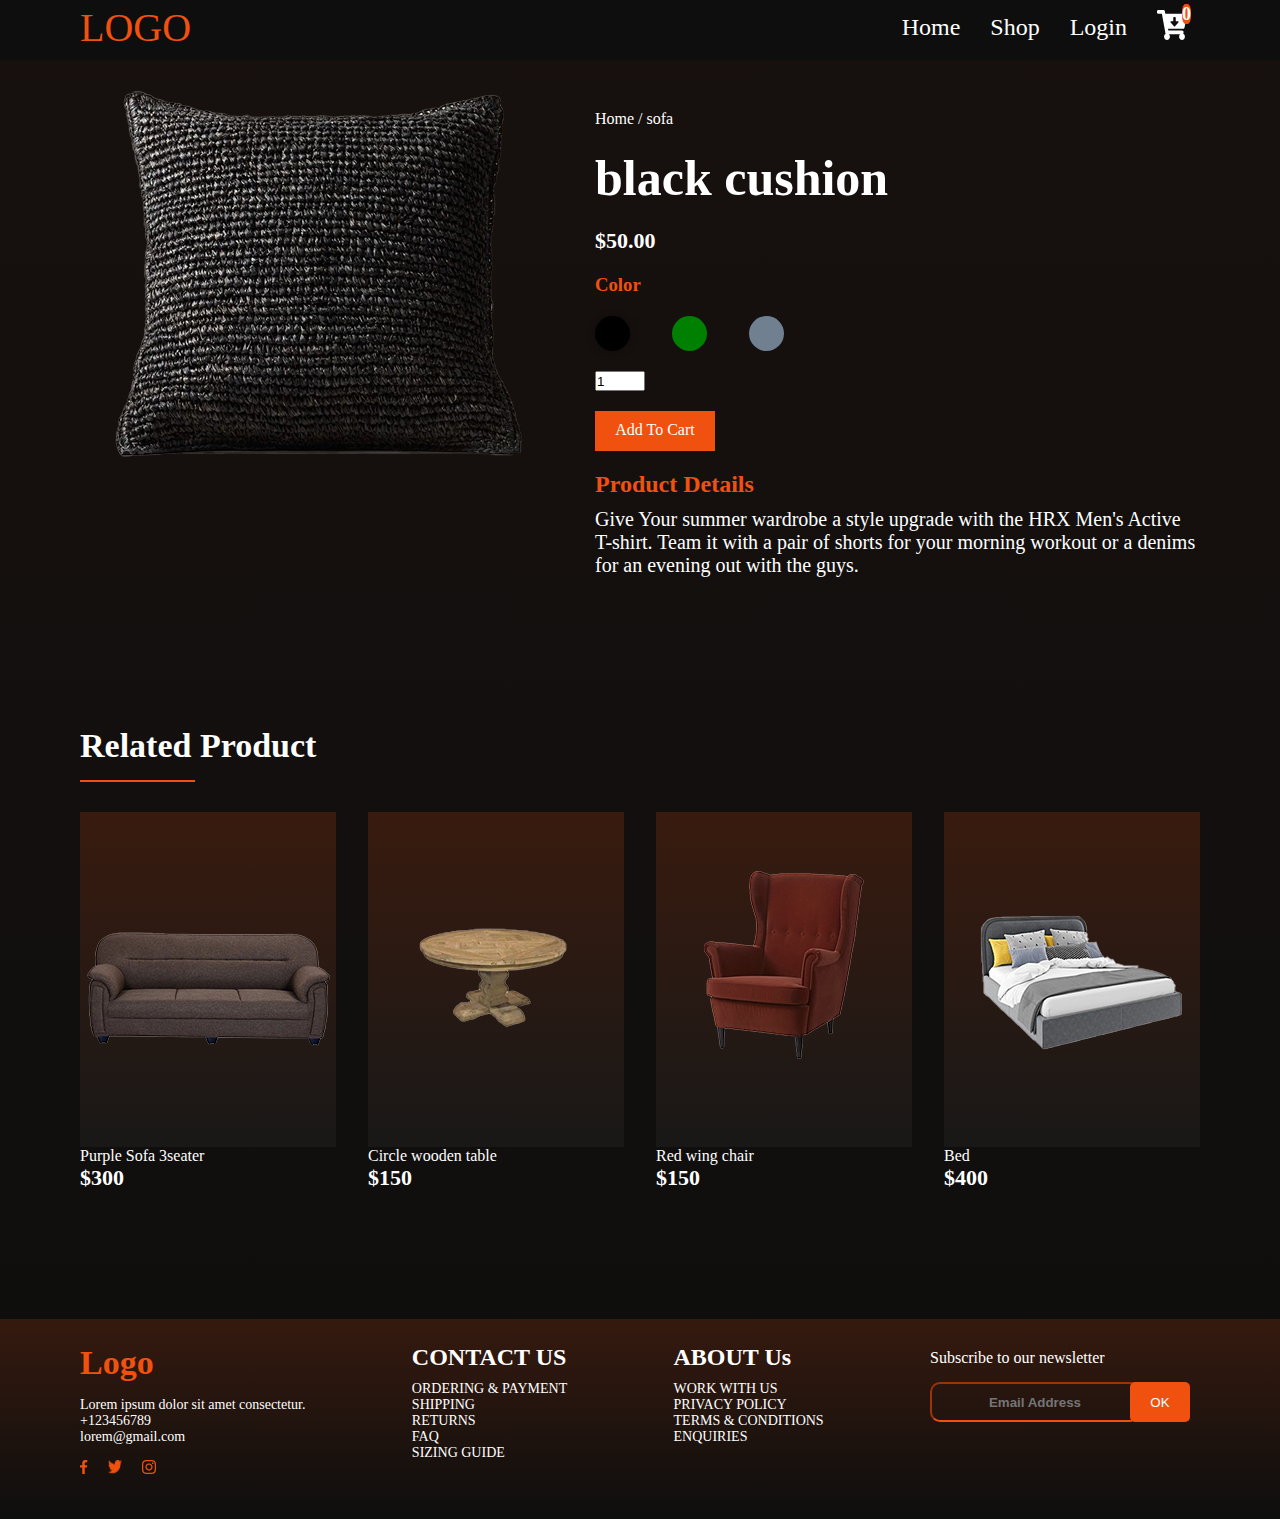
==== Product details/black cushion.html @ 8a03f96e "Added my files" ====
<!DOCTYPE html>
<html lang="en">
<head>
    <meta charset="UTF-8">
    <meta name="viewport" content="width=device-width, initial-scale=1.0">
    <title>Document</title>
    <link rel="stylesheet" href="../css/style.css">
</head>
<body>
 <div class="body-background">  
    <!-- Logo nav -->
  <header>
    <div class="wrapper-nav-div">
        <div id="logo-nav-div">
            <div class="logo">LOGO</div>
            <div id="nav-icons">
                <div id="closeBtn"><img src="../images/close-btn.png" alt=""></div>
                <nav>
                    <a href="../index.html" class="nav-item">Home</a>
                    <a href="../shop.html" class="nav-item">Shop</a>
                    <a href="contact.html" class="nav-item">Login</a>
                    <div id="cartBtn" class="nav-icon">
                        <img src="../images/cart-arrow-down.png" alt="">
                        <span id="num">0</span>
                    </div>
                </nav>
             
            </div>  
        </div>
        <!-- <div class="nav-icon-div">
            <div class="nav-icon"><img src="/images/search.png" alt=""></div>
            <div id="cartBtn" class="nav-icon">
                <img src="/images/cart-arrow-down.png" alt="">
                <span id="num">0</span>
            </div>
            <div class="nav-icon"><img src="/images/heart.png" alt="" class="nav-icon"></div>
        </div>   -->
        <div id="menu-bar"><img src="../images/Menu.png" alt=""
            srcset="../images/Menu.png 40w,
                    ../images/Menu-mobile-35.png 35w    
            "
            sizes="(max-width: 480px) 35px, 40px"
       >
       </div>

    </div>
  </header>



    <div class="wrapper-div detailPage">   
        <div class="cartContent hide">
            <div class="logoCloseBtn">
                <div class="logo">LOGO</div>
                <div id="cartCloseBtn"><img src="../images/close-btn.png" alt=""></div>
            </div>
            <div class="contentHeader">
                <div class="titleName">Product</div>
                <div class="titleQuantity">Quantity</div>
                <div class="titleSubtotal">Subtotal</div>
            </div>
            <div class="cartItems">
                <!-- <div class="item">
                        <div class="itemProduct">
                            <div class="itemImg"><img src="images/card-table.png" alt=""></div>
                            <div class="itemImgDetails">
                                <p class="cName">name: 2seater brown leather sofa</p>
                                <p class="cPrice"><span class="cpLabel">price:</span> $200</p>
                                <p class="vari"><span class="cvLabel">variation: </span>Red</p>
                                <p class="del">remove</p>
                            </div>     
                        </div>
                        <input class="quantity"  type="number" value="1">
                        <div class="subtotal">200</div>
                </div>      -->
            </div>
            <div class="cartTotal">
                <div class="Sbt">
                        <p class="sbtTitle">Subtotal</p>
                        <p id="sbtValue">$0</p>
                    </div>
                    <div class="Tax">
                        <p class="tax">Tax</p>
                        <p class="taxValue">$0</p>
                    </div>
                    <div class="Total">
                        <p class="ttlTitle">Total</p>
                        <p class="ttlValue">$0</p>
                    </div>
                    <div class="checkout">Proceed To Checkout</div>
            </div>
  
</div>
        <div class="itemDetail">
                <div class="imgBox">
                    <div class="bigImg">
                        <img src="../images/black cushion.png" alt="">
                    </div>
                </div>
                <div class="imgDetails">
                    <p class="type">Home / sofa</p>
                    <h1 class="name">black cushion</h1>
                    <h4 class="price">$50.00</h4>
                    <h3 class="variTitle">Color</h3>
                    <div class="variations">
                        <div class="variation color cushion color-black active-color" data-color="black"></div>
                        <div class="variation color cushion color-green" data-color="green"></div>
                        <div class="variation color cushion color-gray" data-color="gray"></div>
                    </div>
                    <input class="quantity" type="number" value="1">
                    <a href="" class="btnAdd">Add To Cart</a>
                    <div class="productDesc">
                        <h3 class="detailTiltle">Product Details<i class="fa fa-indent"><!--this is for the icon next to it--></i></h3>
                        <p class="desc">Give Your summer wardrobe a style upgrade with the HRX
                        Men's Active T-shirt. Team it with a pair of shorts for 
                        your morning workout or a denims for an evening out with
                        the guys.</p>
                    </div>
                </div>
        </div>

        
        <!-- Products -->
       <div id="Product-div">
        <h1>Related Product</h1>
        <div class="dash"></div>
        <div class="product-img-div">
            <div class="product-img-details">
                <div class="img-product">
                    <a href="../Product details/purple  sofa.html"><img src="../images/product 3seater purple  sofa.png" alt=""></a>
                </div>
                <div class="product-details">
                    <div class="name-price">
                        <p class="product-name">Purple Sofa 3seater</p>
                        <p class="price">$300</p>
                    </div>
                    <div class="star-rating">
                    </div>
                </div>
            </div>
            <div class="product-img-details">
                <div class="img-product">
                    <a href="../Product details/Circle wooden table.html"><img src="../images/product Circle wooden table.png" alt=""></a>
                </div>
                <div class="product-details">
                    <div class="name-price">
                        <p class="product-name">Circle wooden table</p>
                        <p class="price">$150</p>
                    </div>
                    <div class="star-rating">
                    </div>
                </div>
            </div>
       
            <div class="product-img-details">
                <div class="img-product">
                    <a href="../Product details/red wing chair.html"><img src="../images/product red wing chair.png" alt=""></a>
                </div>
                <div class="product-details">
                    <div class="name-price">
                        <p class="product-name">Red wing chair</p>
                        <p class="price">$150</p>
                    </div>
                    <div class="star-rating">
                    </div>
                </div>
            </div>
            <div class="product-img-details">
                <div class="img-product">
                    <a href="../Product details/bed.html"><img src="../images/product bed.png" alt=""></a>
                </div>
                <div class="product-details">
                    <div class="name-price">
                        <p class="product-name">Bed</p>
                        <p class="price">$400</p>
                    </div>
                    <div class="star-rating">
                    </div>
                </div>
            </div>
        </div>
        <div class="load-btn"><img src="../images/load btn.png" alt=""></div>
   </div>
    <!-- /Products -->


    </div>   
    <!-- footer -->
    <footer>
        <div class="wrapper-div">
            <div class="footer-details-div">
                <div class="footer-logo-details">
                    <div class="footer-logo">Logo</div>
                    <p class="address">Lorem ipsum dolor sit amet consectetur.</p>
                    <p class="tel">+123456789</p>
                    <p class="email">lorem@gmail.com</p>
                    <div class="footer-icons">
                        <img src="../images/fb.png" alt="">
                        <img src="../images/tw.png" alt="">
                        <img src="../images/ig.png" alt="">
                    </div>
                </div>
    
                <div id="contuct-us">
                    <h1 class="contuct">CONTACT US</h1>
                    <p class="Ordering-payment">ORDERING & PAYMENT</p>
                    <p class="Shipping">SHIPPING</p>
                    <p class="Returns">RETURNS</p>
                    <p class="Faq">FAQ</p>
                    <p class="Sizing-guide">SIZING GUIDE</p>
                </div>
    
                <div id="About-us">
                    <h1 class="about">ABOUT Us</h1>
                    <p class="work-with-us">WORK WITH US</p>
                    <p class="privacy">PRIVACY POLICY</p>
                    <p class="terms">TERMS & CONDITIONS</p>
                    <p class="enquiries">ENQUIRIES</p>
                </div>
    
                <div id="subscribe">
                    <p class="subscribe-details">Subscribe to our newsletter</p>
                    <div class="email-form">
                        <input type="text" class="sbTex" placeholder="Email Address">
                        <button class="sbBtn">OK</button>
                    </div>
                </div>
            </div>
        </div>
    </footer>
    <!-- /footer -->
</div>   

<script src="../js/index.js"></script>
</body>
</html>
---- css/style.css ----
*{
    margin: 0;
    padding: 0;
    box-sizing: border-box;
}
:root{
    /* --box-color: rgba(128, 128, 128, 0.411); 
    --color: #2699FB;
    --item: #2698fb60; */
    --backgroundColor: #0E0E0E;
    --logoColor: #F1510F;
    --menuColor: #f1530f85;
    --colortext: #FFFFFF;
    --boxcolor: linear-gradient(to bottom, rgba(251, 80, 13, 0.027), rgba(94, 94, 94, 0%));
    --navcolor: linear-gradient(to bottom, rgba(241, 81, 15, 23%), rgba(94, 94, 94, 1%));
    --itemBox:  linear-gradient(to bottom, rgba(241, 83, 15, 0.171), rgba(56, 56, 56, 22%));
    --discountbox: linear-gradient(to bottom, rgba(241, 81, 15, 12%), rgba(56, 56, 56, 20%));
    --footerboxcolor: linear-gradient(to bottom, rgba(241, 81, 15, 17%), rgba(14, 14, 14, 0%));
}
body{
   background-color: var(--backgroundColor);
}
.body-background{
    width: 100%;
    background-image: linear-gradient( to bottom, rgba(251, 80, 13, 0.041), rgba(94, 94, 94, 0%)) ;
    display: flex;
    flex-direction: column;
    gap: 60px;
    overflow-x: hidden;
    /* position: relative; */
    /* z-index: 0; */
}
a{
    text-decoration: none;
}
h1,  p{
    color: var(--colortext);
}
header{
    background-color: var(--backgroundColor);
    position: fixed;
    top: 0;
    width: 100%;
    max-width: inherit;
    height: 60px;
    z-index: 250;
}
.wrapper-nav-div{
    max-width: 1120px;
    margin: 0 auto;
    display: flex;
    align-items: center;
}
.wrapper-div{
    max-width: 1120px;
    margin: 0 auto;
    display: flex;
    flex-direction: column;
    align-items: center;
    gap: 50px;
}
/* nav logo */
#logo-nav-div{
    width: 100%;
    border: none;
    display: flex;
    justify-content: space-between;
    align-items: center;
}
#closeBtn{
    display: none;
    cursor: pointer;
}
#menu-bar{
    display: none;
    cursor: pointer;
}
.logo{
    color: var(--logoColor);
    font-size: 40px;
    cursor: pointer;
}
#nav-icons{
    display: flex;
    align-items: center;
}
nav{
    display: flex;
    align-items: center;
    width: 70%;
    /* justify-content: space-between; */
}
.active{
    text-decoration: underline var(--logoColor) 3px;
    text-underline-offset: 0.7rem;
}
#logo-nav-div nav{
    display: flex;
    gap: 30px;
    cursor: pointer;
}
#logo-nav-div nav a{
    color: white;
    font-size: 24px;
}
.nav-icon-div{
    display: flex;
    justify-content: space-between;
    align-items: center;
    gap: 35px;
    cursor: pointer;
}
#cartBtn{
    position: relative;
    top: 10px;
}
.cartIcon{
    width: 25px;
    height: 25px;
}
.cartIcon img{
    width: 100%;
}
#num{
    font-size: 18px;
    font-weight: 900;
    position: relative;
    bottom: 40px;
    left: 25px;
    background-color: var(--logoColor);
    color: var(--colortext);
    border: none;
    border-radius: 40%;
}
.nav-icon-div img{
    width: 25px;
}
.cartContent{
    width: 83%;
    min-height: 100px;
    position: fixed;
    top: 80px;
    left: 8.4%;
    background-color: var(--backgroundColor);
    display: flex;
    flex-direction: column;
    gap: 20px;
    z-index: 200;
    overflow-y: scroll;
    overscroll-behavior: contain;
}
.logoCloseBtn{
    display: flex;
    justify-content: space-between;
    padding: 20px;
}
#cartCloseBtn{
    cursor: pointer;
}
#cartCloseBtn img{
    width: 100%;
}
.contentHeader{
    display: flex;justify-content: space-between;
    padding: 20px 20px 0px 20px;
}
.titleName, .titleQuantity, .titleSubtotal{
    font-size: 18px;
    color: var(--logoColor);
}
.cartItems{
    width: 100%;
    height: 30vh;
    display: flex;
    flex-direction: column;
    justify-content: space-between;
    padding: 0px 20px 0px 0px;
    gap: 20px;
    overflow: scroll;
    overscroll-behavior: contain;
}
.item{
    display: flex;
    justify-content: space-between; 
    align-items: flex-start;
}
.itemProduct{
    display: flex;
    width: 250px;
    gap: 10px;
}
.itemImg{
    width: 120px;
    height: 120px;
}
.itemImg img{
    width: 100%;
}
.itemImgDetails{
    width: 120px;
    height: 120px;
}
.cName{
    font-size: 16px;
}
.cPrice{
    font-size: 18px;
}
.del{
    font-size: 18px;
    color: var(--logoColor);
}
.item .quantity{
    position: relative;
    right: 110px;
    width: 50px;
    /* justify-self: end; */
    height: 25px;
}
.subtotal{
    color: var(--colortext);
}
.cartTotal{
    border-top: 2px solid var(--logoColor);
    width: 30%;
    align-self: flex-end;
    padding: 20px;
    display: flex;
    flex-direction: column;
    gap: 10px;
}
.sbtTitle, .tax, .ttlTitle{
    position: relative;
    right: 20px;
}
.Sbt{
    display: flex;
    justify-content: space-between;
}
.Tax{
    display: flex;
    justify-content: space-between;
}
.Total{
    display: flex;
    justify-content: space-between;
}
.checkout{
    align-self: flex-end;
    display: inline-block;
    background-color: var(--logoColor);
    color: var(--colortext);
    padding: 0.7rem 1.6rem;
    font-weight: 700;
    border-radius: 3rem;
}
.hide{
    display: none;
}
.product-page{
    margin-bottom: 150px;
}
/* /nav logo */

/* advert section */
#advert-div{
    width: 100%;
    min-height: 100px;
    background-image: var(--boxcolor);
}
.advert-content-img{
    width: 100%;
    display: flex;
    justify-content: space-between;
}
.slider{
    position: relative;
    top: 25px;
    width: 1120px;
    height: 400px;
    overflow: hidden;
    /* background-color: #085ea0; */
}
.slide{
    position: absolute;
    left: 0;
    top: 20px;
    width: 100%;
    height: 100%;
    opacity: 0;
    /* background-color: #085ea0; */
}
.slide.current{
    opacity: 1;
    transition: opacity 0.4s ease-in-out;
}
.advert-content{
    display: flex;
    flex-direction: column;
    /* justify-content: center; */
}
.slide.current .advert-content{
    position: relative;
    top: 80px;
}
.header{
    font-size: 30px;
    font-weight: bold;
    color: var(--colortext);
}
.header2{
    font-size: 30px;
    font-weight: bold;
    color: var(--colortext);
}
#buyNow{
    margin-top: 10px;
    width: 150px;
    height: 50px;
    background-color: var(--logoColor);
    border: none;
    border-radius: 5%;
    color: var(--colortext);
    position: relative;
    /* z-index: 400; */
    opacity: 0;
}
.slide.current #buyNow{
    opacity: 1;
    z-index: 150;
    cursor: pointer;
}
.advert-details{
    font-size: 24px;
    margin-top: 20px;
    color: var(--colortext);
}
.advert-img{
    width: 448px;
    height: 474px;
    display: flex;
    flex-direction: column;
}
.slide.current .advert-img{
    position: relative;
    top: 80px;
}
.arrows{
    display: flex;
    justify-content: space-between;
    position: relative;
    bottom: 200px;
    /* z-index: 2; */
}
/* .left-arrow{
    cursor: pointer;
    position: relative;
    top: 230px;
    border: 2px solid var(--logoColor);
    border-radius: 50%;
    padding: 2px;
}
.right-arrow{
    cursor: pointer;
    position: relative;
    top: 230px;
    border: 2px solid var(--logoColor);
    border-radius: 50%;
    padding: 2px;
} */

/* /advert section */


/* product */
#Product-div{
    width: 100%;
    margin-top: 100px;
    /* background-color: blue; */
    display: flex;
    flex-direction: column;
}
.dash{
    width: 115px;
    border: 1px solid var(--logoColor);
    margin-top: 15px;
}
#Product-div h1{
    font-size: 34px;
    font-weight: bold;
}
.product-filter-search{
    width: 100%;
    display: flex;
    justify-content: space-between;
    align-items: center;
}
.product-filter-btn{
    margin-top: 15px;
    display: flex;
    gap: 20px;
    z-index: 1;
}
.product-filter-btn a{
    color: var(--colortext);
}
.active-link{
    color: var(--logoColor);
}
.product-filter-btn{
    color: var(--logoColor);
}
#searchField{
    right: 160px;
    width: 300px;
}
.product-img-div{
    width: 1120px;
    margin-top: 30px;
    display: flex;
    justify-content: flex-start;
    flex-wrap: wrap;
    gap: 32px;
    /* background-color: #085ea0; */
}
.product-img-details{
    cursor: pointer;
    margin-bottom: 20px;
    display: flex;
    flex-direction: column;
}
.img-product{
    width: 256px;
    height: 335px;
    background-image: var(--itemBox);
    display: flex;
    align-items: center;
    justify-content: center;
}
/* .img-product img{
    position: relative;
    top: 30px;
    right: 5px;
} */
.product-details{
    display: flex;
    justify-content: space-between;
    align-items: center;
}
.product-name, .price{
    color: var(--colortext);
}
.load-btn{
    width: 150px;
    align-self: center;
}
.load-btn img{
    width: 100%;
}
.btn{
    margin-top: 5px;
    width: 150px;
    height: 50px;
    border: none;
    background-color: var(--logoColor);
    color: var(--backgroundColor);
    /* align-self: center; */
}
/* /product */

/* offer */
.offerLink{
    width: 100%;
}
#offer{
    width: 100%;
    min-height: 353px;
    background-image: var(--discountbox);
    display: flex;
    justify-content: center;
    align-items: center;
    gap: 300px;
}
.offer-details{
    display: flex;
    flex-direction: column;
    align-items: center;
}
.discount{
    font-size: 34px;
    font-weight: bold;
    color: var(--colortext);
}
.sofa{
    font-size: 34px;
    color: var(--colortext);
}
.offer-discount{
    font-size: 34px;
    font-weight: bold;
    color: var(--logoColor);
}
.off{
    font-size: 34px;
    font-weight: bold;
    color: var(--logoColor);
}
.on{
    font-size: 34px;
    font-weight: bold;
    color: var(--logoColor);
}
.offer-img{
    width: 437px;
    height: 262px;
    /* background-color: var(--logoColor); */
}
.offer-img img{
    width: 100%;
    position: relative;
    top: 0px;
    right: 30px;
}
/* /offer */

/* Latest news */
#latest-news{
    width: 100%;
    min-height: 620px;
    background-color: var(--box-color);
    display: flex;
    flex-direction: column;
}
#latest-news h1{
    font-size: 34px;
}
.latest-img{
    margin-top: 30px;
    display: flex;
    justify-content: space-between;
}
.news-img{
    width: 352px;
    height: 349px;
    background-image: var(--itemBox);
}
.news-img img{
 z-index: 0;
 position: relative;
 top: 10px;
 left: 55px;
}
.new-img-details p{
    color: white;
    position: relative;
    bottom: 50px;
    left: 20px;
}
.news-details{
    font-weight: bold;
}
#read-more{
    font-weight: bold;
    color: var(--logoColor);
}
/* /Latest news */

/* footer */
footer{
    margin-top: 30px;
    width: 100%;
    min-height: 200px;
    background-image: var(--footerboxcolor);
}
.footer-details-div{
    margin-top: 25px;
    width: 100%;
    display: flex;
    justify-content: space-between;
    gap: 30px;
}
.footer-logo{
    font-size: 34px;
    font-weight: bold;
    color: var(--logoColor);
}
.address, .tel, .email{
    color: white;
}
.address, .tel, .email{
    font-size: 14px;
}
.address{
    margin-top: 15px;
}
.footer-icons{
    margin-top: 15px;
    display: flex;
    gap: 20px;
}
#contuct-us h1, p{
    color: white;
}
#contuct-us .contuct{
    font-size: 24px;
    font-weight: bold;
}
.Ordering-payment{
    margin-top: 10px;
}
.work-with-us{
    margin-top: 10px;
}
#contuct-us p{
    font-size: 14px;
}
#About-us .about{
    font-size: 24px;
    font-weight: bold;
    color: white;
}
#About-us p{
    font-size: 14px;
}
.subscribe-details{
    margin-top: 5px;
    margin-bottom: 15px;
}
.email-form{
    display: flex;
}
.sbTex{
    width: 210px;
    height: 40px;
    background-color: transparent;
    border-color: var(--logoColor);
    border-radius: 10px;
    color: white;
    font-weight: bold;
    text-align: center;
}
.sbBtn{
    width: 60px;
    height: 40px;
    border-radius: 5px;
    border: none;
    background-color: var(--logoColor);
    position: relative;
    right: 10px;
    color: var(--colortext);
}
/* /footer */

/* Page details */
.detailPage{
    margin-top: 40px;
}
.itemDetail{
    display: flex;
    gap: 40px;
}
.imgBox{
    display: flex;
    flex-direction: column;
    gap: 5px;
}
.bigImg{
    width: 475px;
    height: 475px;
    /* background-color: aliceblue; */
    display: flex;
    justify-content: center;
    align-items: center;
}
.bigImg img{
    width: 100%;
}
.imgDetails{
    display: flex;
    flex-direction: column;
    gap: 20px;
}
.type{
    margin-top: 70px;
}
.name{
   font-size: 50px;
   line-height: 60px;
}
.price{
   font-size: 22px;
   font-weight: bold;
}
.variTitle{
    color: var(--logoColor);
}
.variations{
    display: flex;
    gap: 30px;
    color: var(--colortext);
}
.variation{
    border: 3px solid var(--colortext);
    padding: 5px;
    cursor: pointer;
}
.color{
    width: 35px;
    height: 35px;
    background: none;
    border-radius: 50%;
    border: none;
    -webkit-border-radius: 50%;
    -moz-border-radius: 50%;
    -ms-border-radius: 50%;
    -o-border-radius: 50%;
    margin-right: 12px;
    cursor: pointer;
    transition: all 0.5s ease;
    -webkit-transition: all 0.5s ease;
    -moz-transition: all 0.5s ease;
    -ms-transition: all 0.5s ease;
    -o-transition: all 0.5s ease;
}
.color-red{
    background-color: #8b0516;
}
.color-yellow{
    background-color: #c0b50d;
}
.color-blue{
    background-color: #085ea0;
}
.color-black{
    background-color: black;
}
.color-green{
    background-color: green;
}
.color-gray{
    background-color: slategray;
}
.color:hover{
    box-shadow: 0 0 8px 0 rgba(0, 0, 0, 0.3);
}
.active-color{
    box-shadow: 0 0 8px 0 rgba(0, 0, 0, 0.3);
}
.imgDetails .quantity{
    width: 50px;
    height: 20px;
    position: relative;
    left: 0px;
}
.btnAdd{
    width: 120px;
    height: 40px;
    background-color: #F1510F;
    color: white;
    text-align: center;
    padding-top: 10px;
}
.productDesc{
    display: flex;
    flex-direction: column;
    gap: 10px;
}
.detailTiltle{
    font-size: 24px;
    color: #F1510F;
}
.desc{
    font-size: 20px;
}
/* /Page details */

@media only screen and (max-width: 1024px){
    .wrapper-nav-div{
        max-width: 720px;
    }
    .wrapper-div{
        max-width: 720px;
    }
    /* nav */
    /* #nav-icons{
        flex-direction: column;
        position: fixed;
        right: -100%;
        top: 0;
        z-index: 99;
        width: 300px;
        height: 500px;
        background-color: var(--backgroundColor);
        transition: 0.5s;    
        border-radius: 0 0 0 50%;  
    } */
    /* nav{
        align-self: center;
        margin-bottom: 140px;
    } */
     /* #nav-icons.show{
        right: 0;
    }
    #menu-bar{
        width: 40px;
        display: flex;
        cursor: pointer;
    }
    #menu-bar img{
        width: 100%; 
    }
    #closeBtn{
        width: 25px;
        z-index: 100;
        display: flex;
        position: relative;
        top: 20px;
        left: 240px;
        cursor: pointer;
    } */
    /* #closeBtn{
        width: 100%;
    }
    #num{
        bottom: 32px;
        left: 19px;
    }
    nav{
        display: flex;
        flex-direction: column;
        align-items: center;
        position: relative;
        bottom: 15px;
    } */
    /* .nav-icon-div{
        position: relative;
        right: 250px;
        display: flex;
        gap: 50px;
    } */
    /* .nav-icon-div img{
        width: 20px;
        height: 20px;
    } */
    /* nav */

    /*cart page*/
    .cartContent{
        top: 50px;
    }
    .cartItems{
        height: 15vh;
        gap: 10px;
    }
    .item .quantity{
        right: 110px;
        /* align-self: flex-start; */
    }
    /*/cart page*/

    /* advert */
    #advert-div{
        max-width: 100%;
        min-height: 300px;
    }
    .slider{
        position: relative;
        top: 25px;
        width: 720px;
        height: 400px;
        overflow: hidden;
    }
    .slide.current .advert-content{
        position: relative;
        left: 15px;
    }
    .header{
        font-size: 30px;
        font-weight: bold;
        color: var(--colortext);
    }
    .header2{
        font-size: 30px;
        font-weight: bold;
        color: var(--colortext);
    }
    .advert-details{
        font-size: 14px;
        margin-top: 20px;
        color: var(--colortext);
    }
    .advert-img{
        width: 334px;
        height: 339px;
        display: flex;
    }
    /* advert */

    /* categories */
    .category-img{
        flex-wrap: wrap;
        gap: 20px;
    }
    .category-img .img{
        width: 338px;
        height: 154px;
    }
    .img .img1, .img2, .img4{
        position: relative;
        bottom: 30px;
        left: 110px;
    }
    #img3{
        position: relative;
        left: 100px;
        bottom: 80px;
    }
    .cat-btn{
        z-index: 30;
        width: 100%;
        text-align: center;
        position: relative;
        top: 0px;
        right: 45px;
    }
    .img button{
        position: relative;
        left: 50px;
        top: 60px;
        width: 231px;
        height: 49px;
    }
    /* /categories */
    
    /* product */
    .product-img-div{
        width: 720px;
        gap: 50px;
        /* justify-content: space-between; */
    }
    .img-product{
        width: 334px;
        height: 438px;
        background-color: var(--item);
    }
    /* /product */

    /* offer */
    #offer{
        gap: 100px;
        align-items: center;
    }
    .offer-details{
        padding-left: 20px;
    }
    .offer-img img{
        position: relative;
        top: 5px;
        right: 0px;
    }
    /* /offer */
    
    /* latest news  */
    .latest-img{
        flex-wrap: wrap;
        gap: 20px;
    }
    .news-img{
        width: 334px;
        height: 349px;
    }
    .news-img img{
        z-index: 0;
        position: relative;
        top: 10px;
        left: 35px;
       }
    /* /latest news  */

    /* footer */
    .footer-details-div{
        margin-top: 25px;
        width: 100%;
        display: flex;
        flex-wrap: wrap;
        justify-content: space-between;
        gap: 30px;
    }
    #subscribe img{
        width: 200px;
    }
    /* /footer */

    /* Detail Page */
    .itemDetail{
        margin-top: 40px;
    }
    .bigImg{
        width: 340px;
        height: 340px;
    }
    .smallImgBox{
        width: 82px;
        height: 85px;
        background-color: aliceblue;
    }
    .type{
        margin-top: 10px;
    }
    .imgDetails{
        display: flex;
        flex-direction: column;
        gap: 10px;
    }
    .name{
       font-size: 40px;
       line-height: 60px;
    }
    .price{
       font-size: 22px;
       font-weight: bold;
    }
    select{
        width: 100px;
        height: 30px;
    }
    .imgDetails .quantity{
        width: 50px;
        height: 30px;
    }
    .btnAdd{
        width: 120px;
        height: 40px;
        background-color: #F1510F;
        color: white;
        text-align: center;
        padding-top: 10px;
    }
    .productDesc{
        display: flex;
        flex-direction: column;
        gap: 10px;
    }
    .detailTiltle{
        font-size: 18px;
        color: #F1510F;
    }
    .desc{
        font-size: 16px;
    }
    /* /Detail Page */
}

@media only screen and (max-width: 600px){
    .wrapper-nav-div{
        max-width: 360px;
        /* margin: 0 auto; */
        /* background-color: #085ea0; */
    }
    #logo-nav-div{
        width: 100%;
        justify-content: space-between;
        gap: 20px;
        position: relative;
        left: 5px;
    }
    .logo{
        font-size: 24px;
    }
    #logo-nav-div nav a{
        color: white;
        font-size: 16px;
    }
    /* #nav-icons{
        position: fixed;
        right: -100%;
        top: 0;
        z-index: 99;
        width: 30vh;
        height: 500px;
        transition: 0.5s;    
        border-radius: 0 0 0 50%; 
    } */
    /* #menu-bar{
        width: 40px;
        display: flex;
        cursor: pointer;
    } */
    /* #menu-bar img{
        width: 100%; 
    } */
    /* nav{
        display: flex;
        flex-direction: column;
        align-items: center;
        position: relative;
        top: 10px;
    } */
    /* .nav-icon-div{
        position: relative;
        right: 60px;
        gap: 30px;
    }
    #nav-icons.show{
        right: 0;
    } */
    /* #closeBtn{
        width: 25px;
        display: block;
        position: relative;
        top: 10px;
        left: 220px;
    } */
    #cartBtn{
        position: relative;
        top: 10px;
    }
    .item{
        margin-bottom: 15px;
        justify-content: center;
        /* align-items: flex-start; */
        gap: 10px;
    }
    .itemProduct{
        flex-direction: column;
        align-items: flex-start;
        gap: 5px;
        /* position: relative; */
        /* bottom: 20px; */
    }
    .itemImg{
       width: 100px;
       height: 100px;
    }
    .itemImgDetails{
        width: 150px;
        height: 150px;
        /* padding: 10px; */
    }
    .cName, .cPrice, .del{
        font-size: 16px;
    }
    .item .quantity{
        right: 100px;
        top: 30px;
    }
    .item .subtotal{
        position: relative;
        top: 30px;
    }
    .cartTotal{
        width: 50%;
        padding: 20px;
        display: flex;
        flex-direction: column;
        gap: 10px;
    }
    .checkout{
        color: var(--colortext);
        padding: 0.4rem 0.5rem;
        font-size: 12px;
        font-weight: 700;
        border-radius: 2rem;
        margin-top: 10px;
    }
    .wrapper-div{
        max-width: 360px;
        /* background-color: #085ea0; */
    }
    /* advert */
    .slider{
        position: relative;
        top: 25px;
        width: 360px;
        height: 450px;
        overflow: hidden;
        /* background-color: #085ea0; */
    }
    .advert-content-img{
        flex-direction: column;
        gap: 15x;
        /* align-items: center; */
    }
    .advert-content{
        align-items: center;
        /* margin-top: 70px; */
    }
    .slide.current .advert-content{
        position: relative;
        top: 10px;
    }
    .slide.current .advert-img{
        position: relative;
        left: 10px;
        top: 0;
    }
    .header{
        font-size: 24px;
    }
    .header2{
        font-size: 24px;
        margin-left: 15px;
    }
    .slide.current .advert-content .header{
        position: relative;
        right: 20px;
    }
    .slide.current .advert-content  .header2{
        position: relative;
        right: 30px;
    }
    .advert-details{
        font-size: 14px;
        text-align: center;
    }
    .slide.current .advert-content .advert-details{
        position: relative;
        right: 15px;
    }
    .slide.current .advert-content #buyNow{
        position: relative;
        top: 220px;
         right: 10px;
    }
      /* /advert */
      
      
      /* product */
      #Product-div{
          align-items: center;
          /* background-color: brown; */
      }
      .product-filter-search{
        flex-direction: column;
        gap: 20px;
    }   
      .product-img-div{
        width: 360px;
        flex-direction: column;
        align-items: center;
    }
    .img-product{
        width: 358px;
        height: 376px;
    }
      /* /product */

      /* offer */
      #offer{
          flex-direction: column;
          justify-content: center;
          height: 600px;
      }
      .offer-details{
        margin-top: 35px;
      }
      .offer-img{
        width: 360px;
        height: 262px;
        /* background-color: var(--logoColor); */
    }
      .offer-img img{
        position: relative;
        top: -30px;
        right: 0px;
    }
      /* /offer */
      
      /* latest news */
      #latest-news{
          align-items: center;
      }
      .latest-img{
          flex-direction: column;
          align-items: center;
      }
      /* /latest news */

      /* footer */
      .footer-details-div{
          flex-direction: column;
          align-items: center;
          gap: 30px;
      }
      .footer-logo-details{
          display: flex;
          flex-direction: column;
          align-items: flex-start;
      }
      #contuct-us{
        position: relative;
        right: 40px;
      }
      #About-us{
        position: relative;
        right: 45px;
      }
      #subscribe{
        position: relative;
        left: 15px;
      }
      /* /footer */
      
      /* detail page*/
      .detailPage{
        margin-top: 0px;
      }
      .itemDetail{
        width: 100%;
        flex-direction: column;
        gap: 0px;
      }
      .imgBox{
        align-self: center;
      }
      .imgDetails{
        padding: 30px;
      }
      .type{
        font-size: 16px;
      }
      .name{
        font-size: 32px;
      }
      .btnAdd{
        width: 150px;
      }
      .detailTiltle{
        font-size: 24px;
      }
      /* /detail page*/
}
@media only screen and (max-width: 375px){
    /* #nav-icons{
        position: fixed;
        right: -100%;
        top: 0;
        z-index: 99;
        width: 40vh;
        height: 500px;
        transition: 0.5s;    
        border-radius: 0 0 0 50%;
    } */
    .item .quantity{
        right: 75px;
        align-self: flex-start;
    }
    /* #closeBtn{
        width: 25px;
        display: block;
        position: relative;
        top: 10px;
        left: 270px;
    } */
    .checkout{
        padding: 0.4rem 0.5rem;
        font-size: 10px;
        font-weight: 700;
        border-radius: 1rem;
        margin-top: 10px;
    }
    /* #nav-icons.show{
        right: 0;
    } */
}
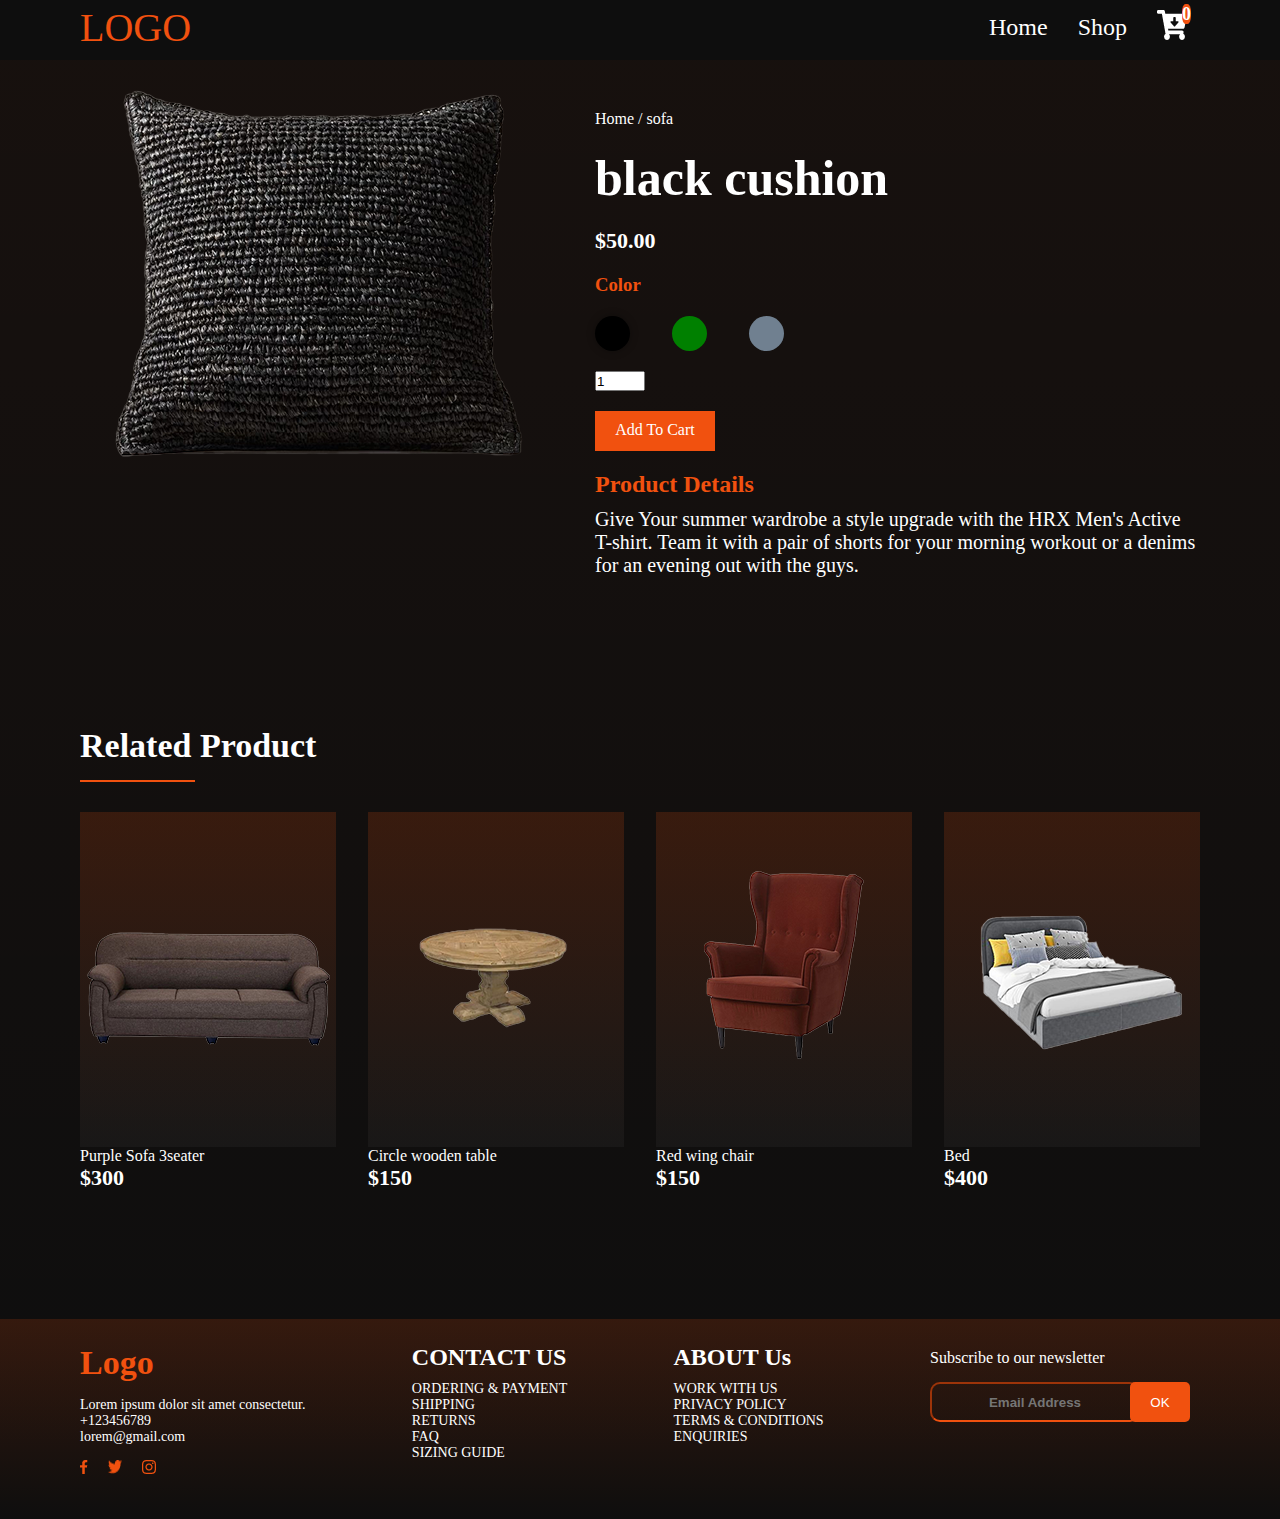
==== commit a591e786: "update" ====
--- a/Product details/black cushion.html
+++ b/Product details/black cushion.html
@@ -12,13 +12,12 @@
   <header>
     <div class="wrapper-nav-div">
         <div id="logo-nav-div">
-            <div class="logo">LOGO</div>
+            <a href="../index.html"><div class="logo">LOGO</div></a>
             <div id="nav-icons">
                 <div id="closeBtn"><img src="../images/close-btn.png" alt=""></div>
                 <nav>
                     <a href="../index.html" class="nav-item">Home</a>
                     <a href="../shop.html" class="nav-item">Shop</a>
-                    <a href="contact.html" class="nav-item">Login</a>
                     <div id="cartBtn" class="nav-icon">
                         <img src="../images/cart-arrow-down.png" alt="">
                         <span id="num">0</span>
@@ -190,7 +189,7 @@
         <div class="wrapper-div">
             <div class="footer-details-div">
                 <div class="footer-logo-details">
-                    <div class="footer-logo">Logo</div>
+                    <a href="../index.html"><div class="footer-logo">Logo</div></a>
                     <p class="address">Lorem ipsum dolor sit amet consectetur.</p>
                     <p class="tel">+123456789</p>
                     <p class="email">lorem@gmail.com</p>
--- a/css/style.css
+++ b/css/style.css
@@ -933,6 +933,9 @@
     /* /categories */
     
     /* product */
+    #Product-div{
+        margin-top: 0px;
+    }
     .product-img-div{
         width: 720px;
         gap: 50px;
